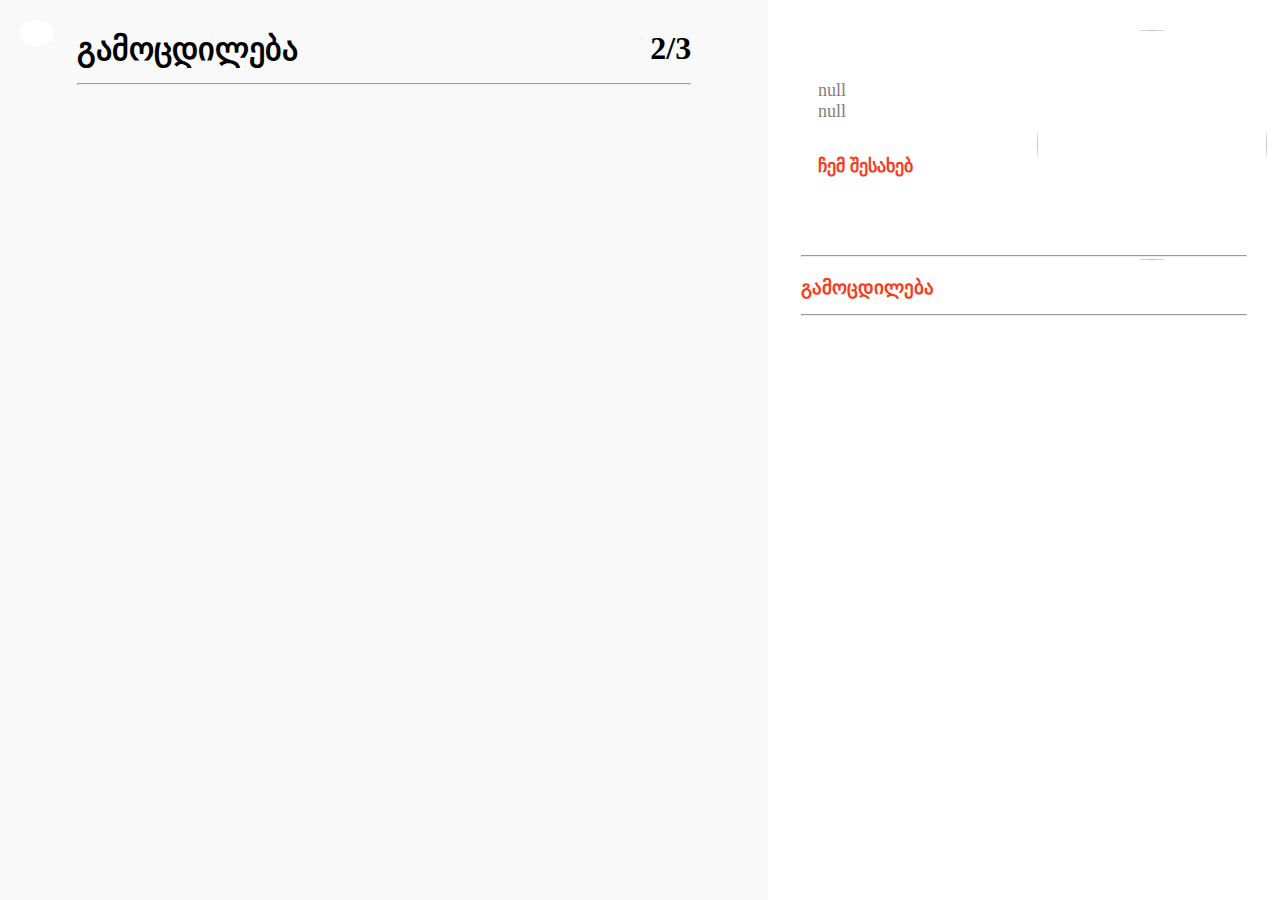
==== pages/education.html @ 38565dd5 "done experience page" ====
<!DOCTYPE html>
<html lang="en">
<head>
    <meta charset="UTF-8">
    <meta http-equiv="X-UA-Compatible" content="IE=edge">
    <meta name="viewport" content="width=device-width, initial-scale=1.0">
    <title>Document</title>
    <link rel="stylesheet" href="../css/style.css">
    <link rel="stylesheet" href="https://cdnjs.cloudflare.com/ajax/libs/font-awesome/6.2.1/css/all.min.css" integrity="sha512-MV7K8+y+gLIBoVD59lQIYicR65iaqukzvf/nwasF0nqhPay5w/9lJmVM2hMDcnK1OnMGCdVK+iQrJ7lzPJQd1w==" crossorigin="anonymous" referrerpolicy="no-referrer" />
</head>
<body>
    <section class="experience-section">
        <i class="fa-solid fa-angle-left clearAll"></i>
        <div class="experience-info">
            <header class="experience-info-header">
                <div style="display: flex; justify-content: space-between;" class="experience-info-head-parent">
                    <h1>გამოცდილება</h1>
                    <h1>2/3</h1>
                </div>
                <hr style="margin-top: 15px;">
            </header>
            
        </div>
        <div class="private-info-result">
            <div class="parent-result" >
                <div class="result-title">
                    <div style="display: flex;">
                        <h1 style="font-size: 34px; font-weight: 700;" id="resultName" > </h1> &nbsp; &nbsp;
                        <h1 style="font-size: 34px; font-weight: 700;" id="resultLastName"> </h1>
                        &nbsp;
                    </div>
                    &nbsp;
                    <p style="font-size: 18px; color: gray;" id="resultEmail"> </p>
                    <p style="font-size: 18px; color: gray;" id="resultNumber"> </p>
                    &nbsp;
                    <h3 id="hiddenAboutMe" style="display: none; font-size: 18px; font-weight: 700;">ჩემ შესახებ</h3>
                    &nbsp;
                    <div style="width: 43vh;">
                        <p id="resultAboutMe" style="font-size: 16px;" > </p>
                    </div>
                </div>
                <div class="profile-parent"></div>
            </div> 
            <hr style="width: 87%; margin: 60px auto 0;">   
              <!-- start experience result  -->
            <div style="display: none;" class="experience-result-parent" >
                
                <div class="position-employer-result" >
                    <h4 id="experienceResult" > </h4>
                    <h4 id="dot">,</h4> &nbsp;
                    <h4 id="employerResult" > </h4>
                </div> 
                <div class="date-result" >
                    <p id="startDateResult"> </p> &nbsp; 
                    <p id="dateLine" >-</p> &nbsp;
                    <p id="endDateResult"> </p>
                </div>
                <div class="experience-result" >
                    <p id="aboutExperienceResult" > </p>
                </div>
                
            </div>
            
            <div id="resume">
                <h3 id="experienceTitle" style="color: #F93B1D;">გამოცდილება</h3>
            </div>
            <hr style="width: 87%; margin: auto; margin-top: 15px;">
            </div>
    </section>
    <script src="../js/app.js"></script>
    <script src="../js/experience.js"></script>
</body>
</html>
---- css/style.css ----
@font-face {
    font-family: 'HelveticaNeue';
    src: url('../font/HelveticaNeue.ttc');
}
* {
    margin: 0;
    padding: 0;
    list-style: none;
    text-decoration: none;
    box-sizing: border-box;
    font-family: 'HelveticaNeue';
}

.container {
    width: 100%;
    margin: 0 auto;
}

/* Basic Classes */
#backgroundLogo{
    width: 300px;
    position: absolute;
    top: 44%;
    left: 55%;
}
.home-section{
    width: 100%;
    height: 100vh;
    background: url("../images/main-back.png");
    background-position: center;
    background-repeat: no-repeat;
    background-size: cover;
}
.header{
    max-width: 95%;
    margin: auto;
    padding: 20px;
}
#mainLogo{
    padding-bottom: 15px;
    width: 200px;
}
.continue-btn a{
    padding: 18px 90px;

    background: black;
    color: white;
    border-radius: 8px;
}
.continue-btn{
    text-align: center;
    transform: translateY(40vh);
}
/* Home Section */

.private-section{
    display: flex;
}
.private-info{
    width: 60%;
    background: #F9F9F9;
    padding-top: 30px;
    height: 100vh;
}
.private-seciton-form{
    width: 80%;
    margin: auto;
}
.private-info-header{
    width: 80%;
    margin: auto;
}
.private-info-result{
   width: 40%;
}
.private-info-head-parent{
    display: flex;
    justify-content: space-between;
}
.form-names-parent{
    display: flex;
    justify-content: space-between;
}
.form-name{
    display: flex;
    flex-direction: column;
    position: relative;
    width: 35%;
}
.form-last-name{
    display: flex;
    flex-direction: column;
    position: relative;
    width: 35%;
}
.form-upload-picture{
    display: flex;
    justify-content: flex-start;
    margin-top: 35px;
    position: relative;
}
.form-upload-picture input{
    margin-left: 10px;
}
.form-upload-picture input::-webkit-file-upload-button {
    visibility: hidden;
}

.form-upload-picture input[type="file"] {
    color: rgba(0, 0, 0, 0);
  }

.form-upload-picture input::before{
    content: "ატვირთვა";
    display: inline-block;
    border-radius: 4px;
    padding: 5px 8px;
    outline: none;
    cursor: pointer;
    background: #0E80BF;
    color: white;
}
.form-name input{
    border-radius: 3px;
    outline: none;
    border: 1px solid #B8B8B8;
    padding: 10px;
    margin: 7px 0;
}

.form-last-name input{
    border-radius: 3px;
    outline: none;
    border: 1px solid #B8B8B8;
    padding: 10px;
    margin: 7px 0;
}
.form-about-me textarea{
    width: 100%;
    padding-bottom: 5rem;
    border-radius: 3px;
    outline: none;
    border: 1px solid #B8B8B8;
    padding-left: 10px;
    padding-top: 10px;
    margin-top: 7px;
    resize: none;
}
.form-about-me{
    margin-top: 35px;
}
.form-email input{
    width: 100%;
    border-radius: 3px;
    outline: none;
    border: 1px solid #B8B8B8;
    padding: 10px 10px;
    margin: 7px 0;
}
.form-email{
    margin-top: 25px;
    position: relative;
}
.form-number input{
    width: 100%;
    border-radius: 3px;
    outline: none;
    border: 1px solid #B8B8B8;
    padding: 10px 10px;
    margin: 7px 0;
}
.form-number{
    margin-top: 35px;
    position: relative;
}
.private-info-header hr{
    margin-top: 5px;
}
.private-seciton-form{
    padding-top: 35px;
}
.next-from-private-btn{
    display: flex;
    justify-content: flex-end;
    width: 80%;
    margin: auto;
}
.next-from-private-btn a{
    background: #6B40E3;
    color: white;
    border-radius: 4px;
    padding: 15px 60px;
    margin-top: 15px;
}
#outPut{
    width: 230px;
    height: 230px;
    border-radius: 50%;
    object-fit: cover;
}
.profile-parent img{
    width: 230px;
    height: 230px;
    border-radius: 50%;
    object-fit: cover;
}

.parent-result{
    display: flex;
    margin: auto;
    padding-top: 30px;
    
}
.profile-parent{
    position: absolute;
    right: 1%;
  
}
.result-title{
    margin-left: 50px;
}
.result-title h1{
    padding: 1rem 0;
    color: #F93B1D;
}
.result-title h3{
    margin-top: 15px;
    color: #F93B1D;
}


.private-section{
    position: relative;
}
#inCorrectEmail{
    color: red;
    position: absolute;
    top: 50%;
    transform: translateY(-50%);
    font-size: 20px;
    visibility: hidden;
    right: -27px;
}
#inCorrectImage{
    position: absolute;
    right: 53%;
    top: 50%;
    transform: translateY(-50%);
    font-size: 20px;
    color: red;
    visibility: hidden;
}
#inCorrectName, #inCorrectLastName, #inCorrectNumber{
    position: absolute;
    right: -27px;
    top: 50%;
    transform: translateY(-50%);
    font-size: 20px;
    color: red;
    visibility: hidden;
}
#correctEmail, #correctName, #correctLastName, #correctNumber {
    color: #98E37E;
    position: absolute;
    margin-left: 10px;
    top: 50%;
    transform: translateY(-50%);
    font-size: 20px;
    visibility: hidden;
    right: 0;
    margin-right: 10px;
}

.experienceImg{
    width: 200px;
    height: 200px;
    border-radius: 50%;
}
.clearAll{
    background: white;
    padding: 13px 17px;
    border-radius: 50%;
    font-size: 20px;
    position: absolute;
    color: black;
    left: 20px;
    top: 20px;
    cursor: pointer;
}
#resumeLogo{
    position: absolute;
    bottom: 3%;
    left: 62%;
}
/* private page */

.experience-section{
    display: flex;
}
.experience-info{
    width: 60%;
    background: #F9F9F9;
    padding-top: 30px;
    height: 100vh;
    overflow-y: scroll;
}
.experience-info::-webkit-scrollbar{
    width: 3px;
  
}
.experience-info::-webkit-scrollbar-thumb{
    background: rgb(182, 182, 182);
    border-radius: 20px;
}
.experience-info-header{
    width: 80%;
    margin: auto;
}
.experience-section-form{
    max-width: 80%;
    margin: auto;
}
#position{
    border-radius: 3px;
    outline: none;
    border: 1px solid #B8B8B8;
    padding: 10px;
    margin: 7px 0;
    width: 100%;
}
.position-parent{
    position: relative;
}
.experience-section-form p{
    color: gray;
}
#employer{
    border-radius: 3px;
    outline: none;
    border: 1px solid #B8B8B8;
    padding: 10px;
    margin: 7px 0;
    width: 100%;
}
.employer-parent{
    margin-top: 35px;
    position: relative;
}
.position-parent p{
    color: gray;
}
.date-parent{
    display: flex;
    margin-top: 35px;
    justify-content: space-between;
}
.start-date{
    position: relative;
    width: 35%;
}
#startDate{
    border-radius: 3px;
    outline: none;
    border: 1px solid #B8B8B8;
    padding: 8px 24px 8px 24px;
    margin: 7px 0;
    width: 100%;
}
.end-date{
    position: relative;
    width: 35%;
}
#endDate{
    border-radius: 3px;
    outline: none;
    border: 1px solid #B8B8B8;
    padding: 8px 24px 8px 24px;
    margin: 7px 0;
    width: 100%;
}
.experience-about{
    position: relative;
    margin-top: 35px;
}
#experienceAbout{
    width: 100%;
    padding-bottom: 5rem;
    border-radius: 3px;
    outline: none;
    border: 1px solid #B8B8B8;
    padding-left: 10px;
    padding-top: 10px;
    margin-top: 7px;
    resize: none;
}
#addExperienceButton{
    background: #62A1EB;
    padding: 18px 60px 18px 60px;
    outline: none;
    color: white;
    border: none;
    border-radius: 4px;
    cursor: pointer;
    margin-top: 25px;
}

.btn-from-experience-btn{
    display: flex;
    justify-content: space-between;
    max-width: 80%;
    margin: auto;
    transform: translateY(15vh);
}

.btn-from-experience-btn a{
    background: #6B40E3;
    padding: 18px 60px 18px 60px;
    outline: none;
    color: white;
    border: none;
    border-radius: 4px;
}
#resume{
    max-width: 87%;
    margin: auto;
    margin-top: 20px;
}
.position-employer-result{
    display: flex;
    font-size: 16px;
    font-weight: 500;
    line-height: 20px;
    margin-top: 15px;
}
.date-result{
    display: flex;
    gap: 2px;
    color: #909090;
    margin-top: 15px;
}
.experience-result{
    font-size: 16px;
    line-height: 22px;
    font-weight: 400;
    margin-top: 15px;
}

#correctPosition{
    position: absolute;
    font-size: 20px;
    color: #98E37E;
    right: 10px;
    top: 30%;
    transform: translateY(50%);
    visibility: hidden;
}
#inCorrectPosition{
    position: absolute;
    font-size: 20px;
    color: red;
    right: -30px;
    top: 30%;
    transform: translateY(50%);
    visibility: hidden;
}
#correctEmployer{
    position: absolute;
    font-size: 20px;
    color: #98E37E;
    right: 10px;
    top: 30%;
    transform: translateY(50%);
    visibility: hidden;
}
#inCorrectEmployer{
    position: absolute;
    font-size: 20px;
    color: red;
    right: -30px;
    top: 30%;
    transform: translateY(50%);
    visibility: hidden;
}
.add-experience-form{
    margin-top: 35px;
}
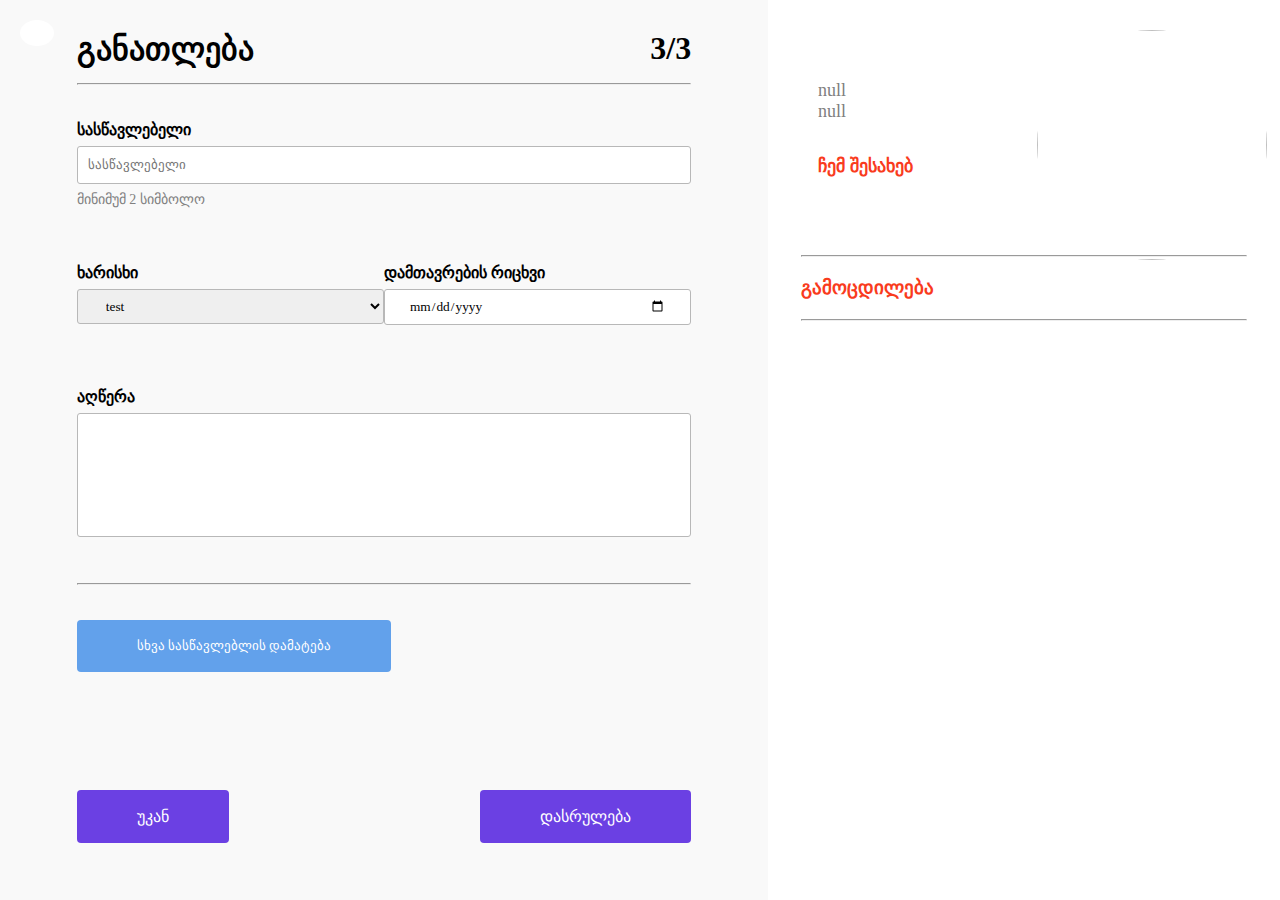
==== commit a57356c0: "built education structure" ====
--- a/pages/education.html
+++ b/pages/education.html
@@ -9,17 +9,51 @@
     <link rel="stylesheet" href="https://cdnjs.cloudflare.com/ajax/libs/font-awesome/6.2.1/css/all.min.css" integrity="sha512-MV7K8+y+gLIBoVD59lQIYicR65iaqukzvf/nwasF0nqhPay5w/9lJmVM2hMDcnK1OnMGCdVK+iQrJ7lzPJQd1w==" crossorigin="anonymous" referrerpolicy="no-referrer" />
 </head>
 <body>
-    <section class="experience-section">
+    <section class="education-section">
         <i class="fa-solid fa-angle-left clearAll"></i>
-        <div class="experience-info">
-            <header class="experience-info-header">
+        <div class="education-info">
+            <header class="education-info-header">
                 <div style="display: flex; justify-content: space-between;" class="experience-info-head-parent">
-                    <h1>გამოცდილება</h1>
-                    <h1>2/3</h1>
+                    <h1>განათლება</h1>
+                    <h1>3/3</h1>
                 </div>
                 <hr style="margin-top: 15px;">
             </header>
-            
+            <form class="education-section-form" action="">
+                <div class="institute-parent" >
+                    <h4>სასწავლებელი</h4>
+                    <input id="institute" type="text" placeholder="სასწავლებელი">
+                    <p>მინიმუმ 2 სიმბოლო</p>
+                </div>
+                <div class="grade-date-parent" >
+                    <div class="grade-parent" >
+                        <h4>ხარისხი</h4>
+                        <select id="grade">
+                            <option value="test">test</option>
+                        </select>
+                    </div>
+                    <div class="education-end-date" >
+                        <h4>დამთავრების რიცხვი</h4>
+                        <input id="educationDate" type="date">
+                    </div>
+                </div>
+                <div class="about-education-parent" >
+                    <h4>აღწერა</h4>
+                    <textarea id="educationAbout"></textarea>
+                </div>
+                <hr style="margin-top: 35px;">
+                <div class="add-institute-parent">
+                    <button id="addInstituteBtn">სხვა სასწავლებლის დამატება</button>
+                </div>
+            </form>
+            <div class="doneBtns" >
+                <div>
+                    <a id="backFromEducation" href="/pages/experience.html">უკან</a>
+                </div>
+                <div>
+                    <a id="doneFromEducation" href="">დასრულება</a>
+                </div>
+            </div>
         </div>
         <div class="private-info-result">
             <div class="parent-result" >
@@ -64,7 +98,7 @@
             <div id="resume">
                 <h3 id="experienceTitle" style="color: #F93B1D;">გამოცდილება</h3>
             </div>
-            <hr style="width: 87%; margin: auto; margin-top: 15px;">
+            <hr style="width: 87%; margin: auto; margin-top: 20px;">
             </div>
     </section>
     <script src="../js/app.js"></script>
--- a/css/style.css
+++ b/css/style.css
@@ -483,4 +483,107 @@
 }
 .add-experience-form{
     margin-top: 35px;
+}
+/* education section */
+
+.education-info-header{
+    max-width: 80%;
+    margin: auto;
+}
+.education-section{
+    display: flex;
+}
+.education-info{
+    width: 60%;
+    background: #F9F9F9;
+    padding-top: 30px;
+    height: 100vh;
+}
+.education-section-form{
+    max-width: 80%;
+    margin: auto;
+    margin-top: 35px;
+}
+
+#institute{
+    border-radius: 3px;
+    outline: none;
+    border: 1px solid #B8B8B8;
+    padding: 10px;
+    margin: 7px 0;
+    width: 100%;
+}
+.institute-parent p{
+    color: gray;
+    font-size: 14px;
+}
+.grade-date-parent{
+    margin-top: 55px;
+    display: flex;
+    justify-content: space-between;
+}
+.grade-parent{
+    width: 35vh;
+}
+.education-end-date{
+    width: 35vh;
+}
+#educationDate{
+    border-radius: 3px;
+    outline: none;
+    border: 1px solid #B8B8B8;
+    padding: 8px 24px 8px 24px;
+    margin: 7px 0;
+    width: 100%;
+}
+#grade{
+    border-radius: 3px;
+    outline: none;
+    border: 1px solid #B8B8B8;
+    padding: 8px 24px 8px 24px;
+    margin: 7px 0;
+    width: 100%;
+}
+#educationAbout{
+    width: 100%;
+    padding-bottom: 5rem;
+    border-radius: 3px;
+    outline: none;
+    border: 1px solid #B8B8B8;
+    padding-left: 10px;
+    padding-top: 10px;
+    margin-top: 7px;
+    resize: none;
+    margin: 7px 0;
+}
+.grade-date-parent{
+    margin-top: 55px;
+}
+.about-education-parent{
+    margin-top: 55px;
+}
+#addInstituteBtn{
+    background: #62A1EB;
+    padding: 18px 60px;
+    color: white;
+    border-radius: 4px;
+    outline: none;
+    border: none;
+    margin-top: 35px;
+    cursor: pointer;
+}
+.doneBtns{
+    display: flex;
+    max-width: 80%;
+    margin: auto;
+    justify-content: space-between;
+    transform: translateY(15vh);
+}
+#backFromEducation, #doneFromEducation{
+    background: #6B40E3;
+    padding: 18px 60px;
+    border-radius: 4px;
+    color: white;
+    outline: none;
+    border: none;
 }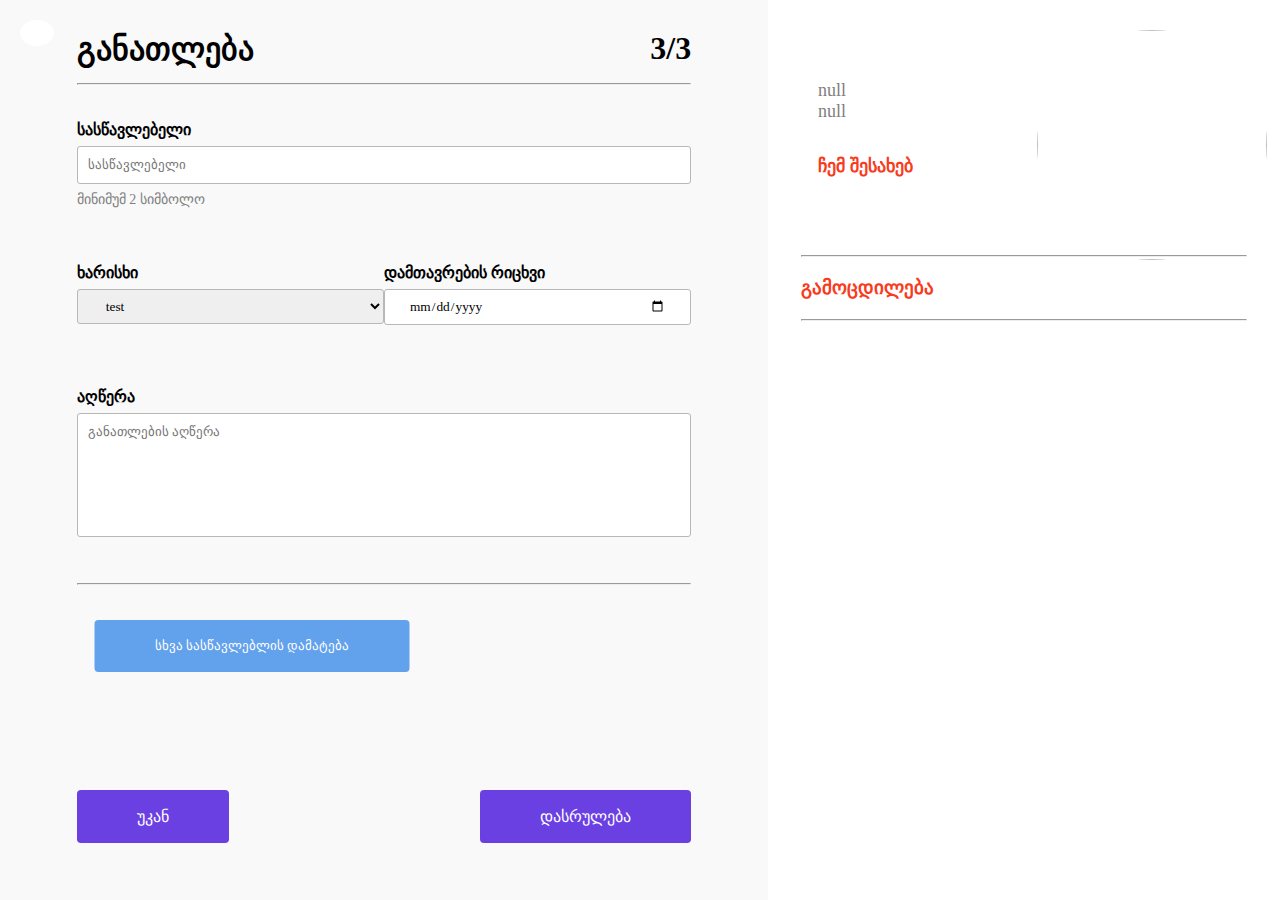
==== commit b70dd722: "built dynamic education structure" ====
--- a/pages/education.html
+++ b/pages/education.html
@@ -20,7 +20,7 @@
                 <hr style="margin-top: 15px;">
             </header>
             <form class="education-section-form" action="">
-                <div class="institute-parent" >
+                <!-- <div class="institute-parent" >
                     <h4>სასწავლებელი</h4>
                     <input id="institute" type="text" placeholder="სასწავლებელი">
                     <p>მინიმუმ 2 სიმბოლო</p>
@@ -42,10 +42,11 @@
                     <textarea id="educationAbout"></textarea>
                 </div>
                 <hr style="margin-top: 35px;">
-                <div class="add-institute-parent">
-                    <button id="addInstituteBtn">სხვა სასწავლებლის დამატება</button>
-                </div>
+            -->
             </form>
+            <div class="add-institute-parent">
+                <button id="addInstituteBtn">სხვა სასწავლებლის დამატება</button>
+            </div> 
             <div class="doneBtns" >
                 <div>
                     <a id="backFromEducation" href="/pages/experience.html">უკან</a>
@@ -103,5 +104,6 @@
     </section>
     <script src="../js/app.js"></script>
     <script src="../js/experience.js"></script>
+    <script src="../js/education.js"></script>
 </body>
 </html>--- a/css/style.css
+++ b/css/style.css
@@ -543,6 +543,7 @@
     padding: 8px 24px 8px 24px;
     margin: 7px 0;
     width: 100%;
+    
 }
 #educationAbout{
     width: 100%;
@@ -558,6 +559,7 @@
 }
 .grade-date-parent{
     margin-top: 55px;
+    display: flex;
 }
 .about-education-parent{
     margin-top: 55px;
@@ -571,6 +573,7 @@
     border: none;
     margin-top: 35px;
     cursor: pointer;
+    transform: translateX(10.5vh);
 }
 .doneBtns{
     display: flex;
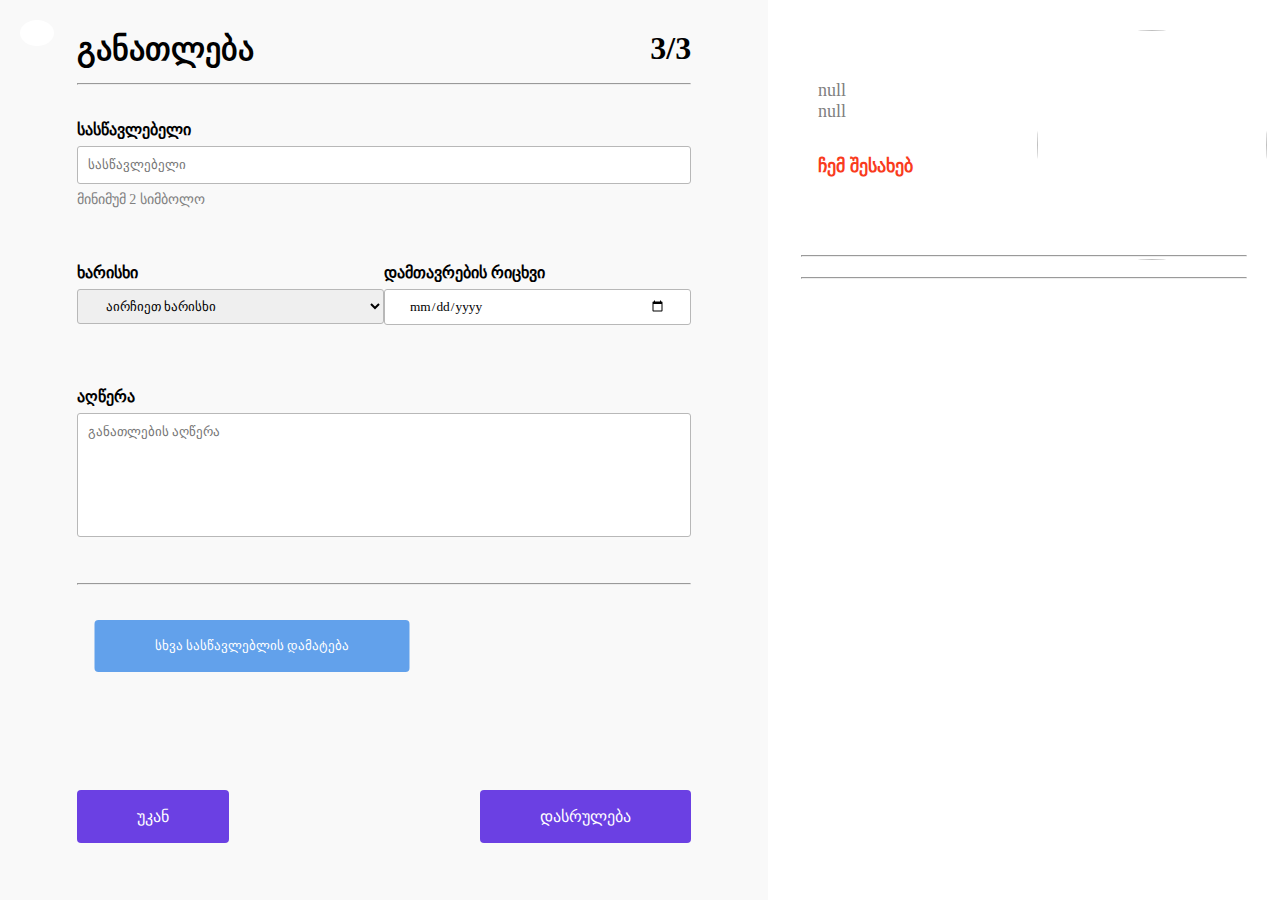
==== commit 035ab3c2: "add education resume" ====
--- a/pages/education.html
+++ b/pages/education.html
@@ -19,31 +19,8 @@
                 </div>
                 <hr style="margin-top: 15px;">
             </header>
-            <form class="education-section-form" action="">
-                <!-- <div class="institute-parent" >
-                    <h4>სასწავლებელი</h4>
-                    <input id="institute" type="text" placeholder="სასწავლებელი">
-                    <p>მინიმუმ 2 სიმბოლო</p>
-                </div>
-                <div class="grade-date-parent" >
-                    <div class="grade-parent" >
-                        <h4>ხარისხი</h4>
-                        <select id="grade">
-                            <option value="test">test</option>
-                        </select>
-                    </div>
-                    <div class="education-end-date" >
-                        <h4>დამთავრების რიცხვი</h4>
-                        <input id="educationDate" type="date">
-                    </div>
-                </div>
-                <div class="about-education-parent" >
-                    <h4>აღწერა</h4>
-                    <textarea id="educationAbout"></textarea>
-                </div>
-                <hr style="margin-top: 35px;">
-            -->
-            </form>
+            <div class="education-section-form" action="">
+            </div>
             <div class="add-institute-parent">
                 <button id="addInstituteBtn">სხვა სასწავლებლის დამატება</button>
             </div> 
@@ -96,8 +73,8 @@
                 
             </div>
             
-            <div id="resume">
-                <h3 id="experienceTitle" style="color: #F93B1D;">გამოცდილება</h3>
+            <div id="educationResume">
+                <h3 id="educationTitle" style="color: #F93B1D;">განათლება<h3>
             </div>
             <hr style="width: 87%; margin: auto; margin-top: 20px;">
             </div>
--- a/css/style.css
+++ b/css/style.css
@@ -517,6 +517,9 @@
     color: gray;
     font-size: 14px;
 }
+.institute-parent{
+    margin-top: 35px;
+}
 .grade-date-parent{
     margin-top: 55px;
     display: flex;
@@ -589,4 +592,7 @@
     color: white;
     outline: none;
     border: none;
+}
+.institute-result{
+    display: flex;
 }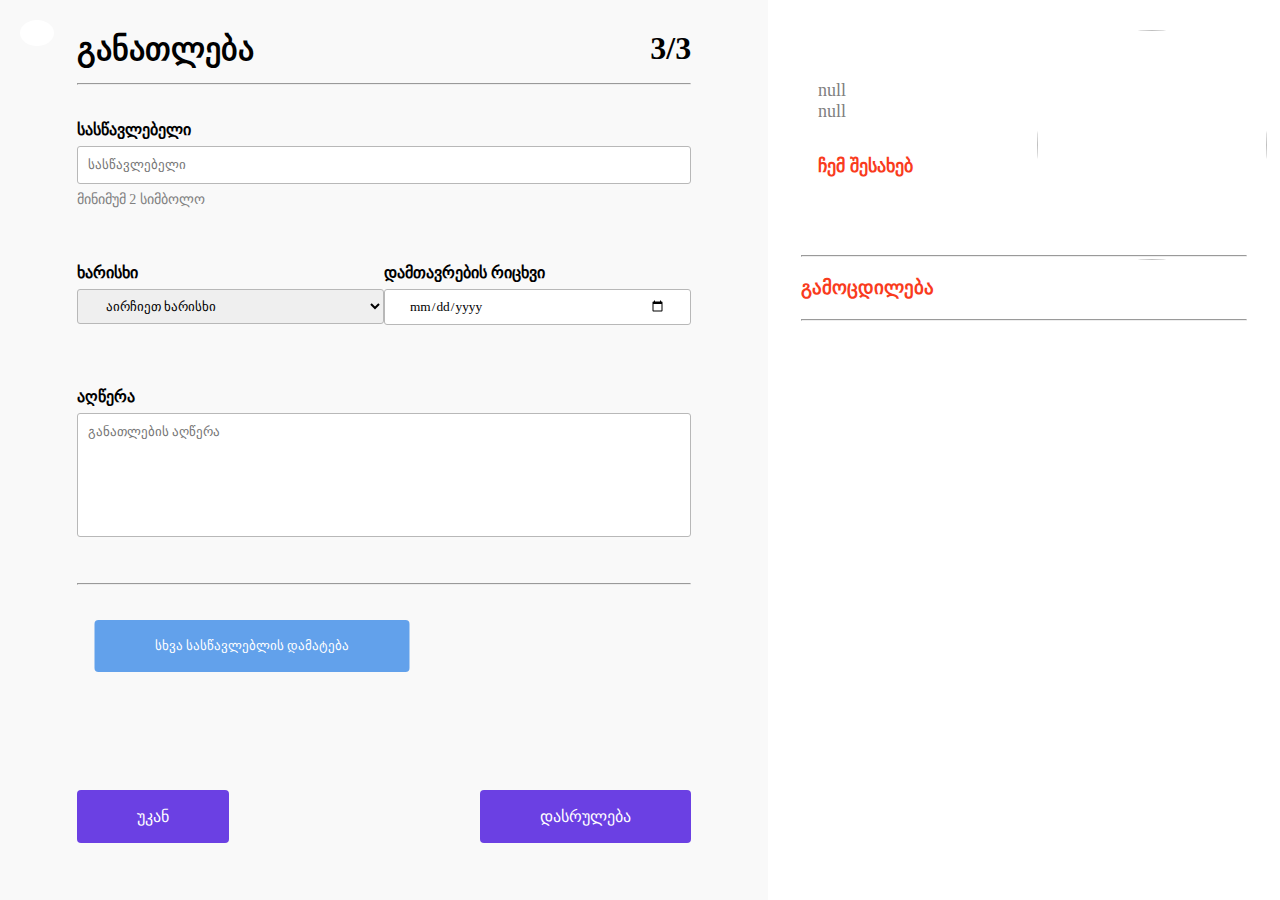
==== commit 00564dce: "fix education page" ====
--- a/pages/education.html
+++ b/pages/education.html
@@ -72,11 +72,14 @@
                 </div>
                 
             </div>
-            
-            <div id="educationResume">
-                <h3 id="educationTitle" style="color: #F93B1D;">განათლება<h3>
+            <div id="resume">
+                <h3 id="experienceTitle" style="color: #F93B1D;">გამოცდილება</h3>
             </div>
             <hr style="width: 87%; margin: auto; margin-top: 20px;">
+            <div id="educationResume">
+                
+            </div>
+
             </div>
     </section>
     <script src="../js/app.js"></script>
--- a/css/style.css
+++ b/css/style.css
@@ -425,6 +425,11 @@
     margin: auto;
     margin-top: 20px;
 }
+#educationResume{
+    max-width: 87%;
+    margin: auto;
+    margin-top: 20px;
+}
 .position-employer-result{
     display: flex;
     font-size: 16px;
@@ -595,4 +600,13 @@
 }
 .institute-result{
     display: flex;
+}
+#educationTitle{
+    padding-bottom: 15px;
+}
+.date-result{
+    margin: 20px 0;
+}
+.date-result p{
+    font-weight: 100;
 }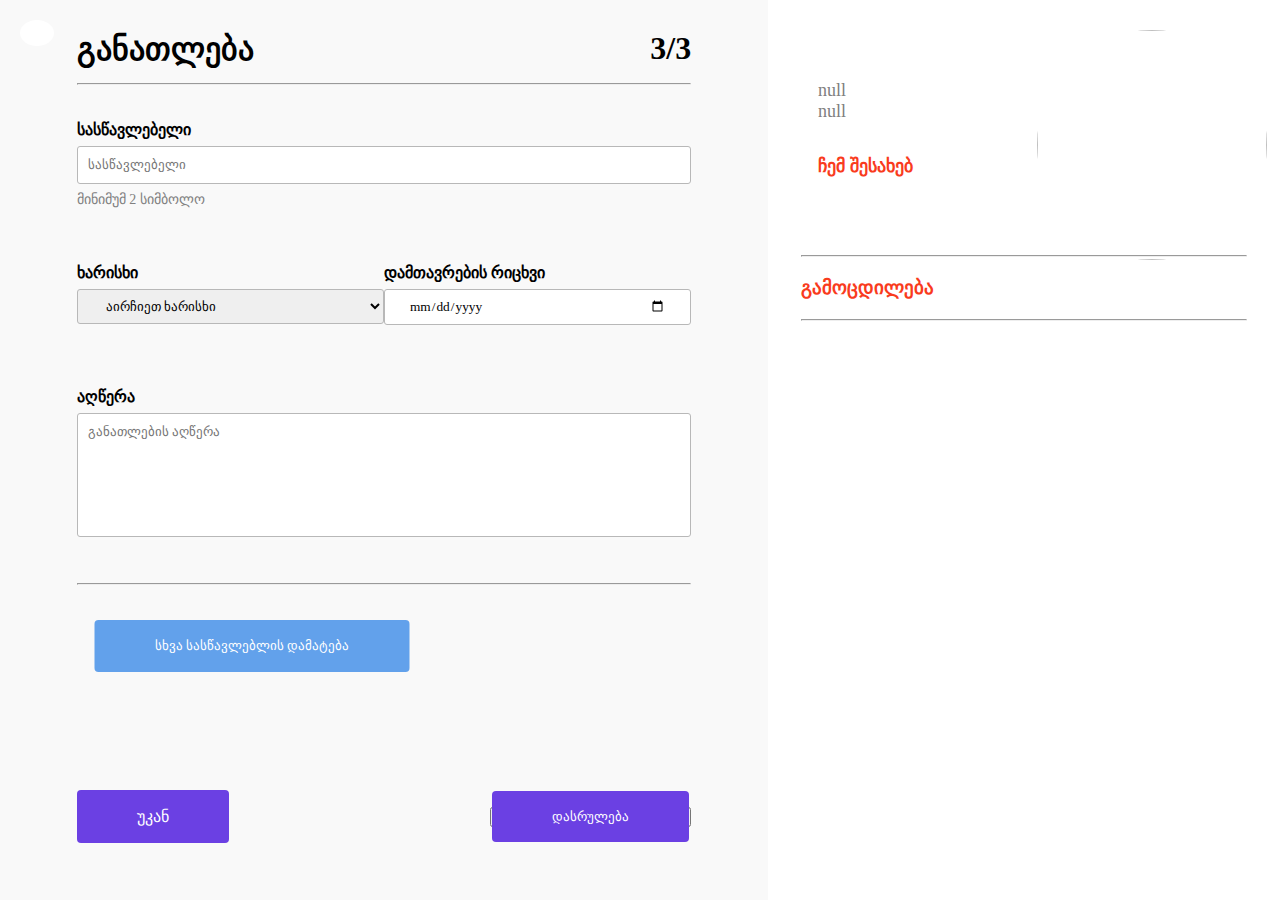
==== commit e6359653: "create object for send" ====
--- a/pages/education.html
+++ b/pages/education.html
@@ -28,9 +28,9 @@
                 <div>
                     <a id="backFromEducation" href="/pages/experience.html">უკან</a>
                 </div>
-                <div>
+                <button onclick="handleSubmit(event)">
                     <a id="doneFromEducation" href="">დასრულება</a>
-                </div>
+                </button>
             </div>
         </div>
         <div class="private-info-result">
@@ -79,11 +79,13 @@
             <div id="educationResume">
                 
             </div>
-
+            <div id="sendButton"></div>
             </div>
     </section>
+    <script src="../js/helper.js"> </script>
     <script src="../js/app.js"></script>
     <script src="../js/experience.js"></script>
     <script src="../js/education.js"></script>
+
 </body>
 </html>--- a/css/style.css
+++ b/css/style.css
@@ -544,7 +544,7 @@
     margin: 7px 0;
     width: 100%;
 }
-#grade{
+.grade{
     border-radius: 3px;
     outline: none;
     border: 1px solid #B8B8B8;
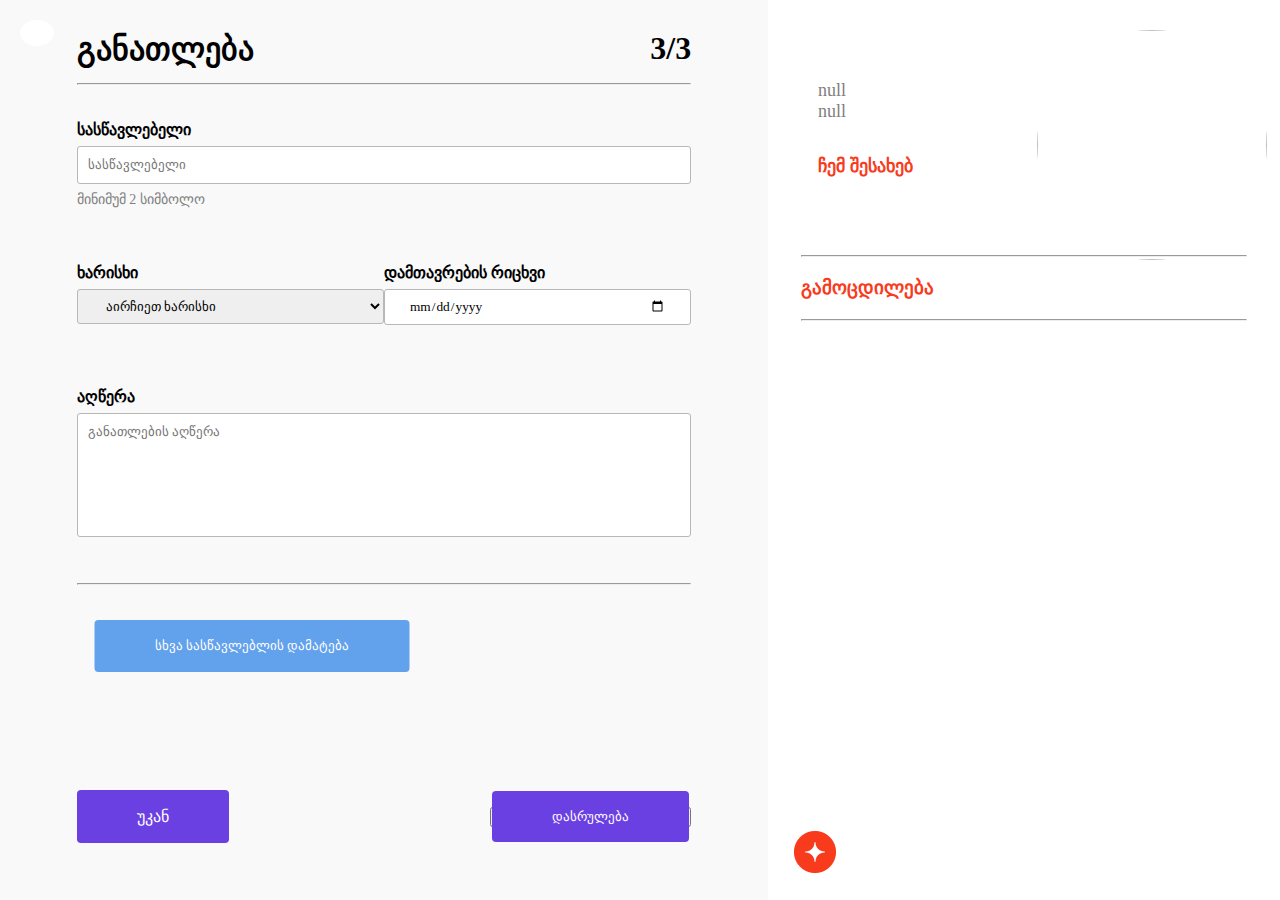
==== commit 645f54ee: "Done project" ====
--- a/pages/education.html
+++ b/pages/education.html
@@ -10,10 +10,10 @@
 </head>
 <body>
     <section class="education-section">
-        <i class="fa-solid fa-angle-left clearAll"></i>
+        <i onclick="clearAll()" class="fa-solid fa-angle-left clearAll"></i>
         <div class="education-info">
             <header class="education-info-header">
-                <div style="display: flex; justify-content: space-between;" class="experience-info-head-parent">
+                <div style="display: flex; justify-content: space-between;" class="education-info-head-parent">
                     <h1>განათლება</h1>
                     <h1>3/3</h1>
                 </div>
@@ -79,7 +79,7 @@
             <div id="educationResume">
                 
             </div>
-            <div id="sendButton"></div>
+            <img id="resumeLogo" src="../images/resume-logo.png" alt=""> 
             </div>
     </section>
     <script src="../js/helper.js"> </script>
--- a/css/style.css
+++ b/css/style.css
@@ -72,7 +72,20 @@
 }
 .private-info-result{
    width: 40%;
-}
+   height: 100vh;
+   overflow-y: scroll;
+}
+
+.private-info-result::-webkit-scrollbar{
+    width: 3px;
+  
+}
+.private-info-result::-webkit-scrollbar-thumb{
+    background: rgb(182, 182, 182);
+    border-radius: 20px;
+}
+
+
 .private-info-head-parent{
     display: flex;
     justify-content: space-between;
